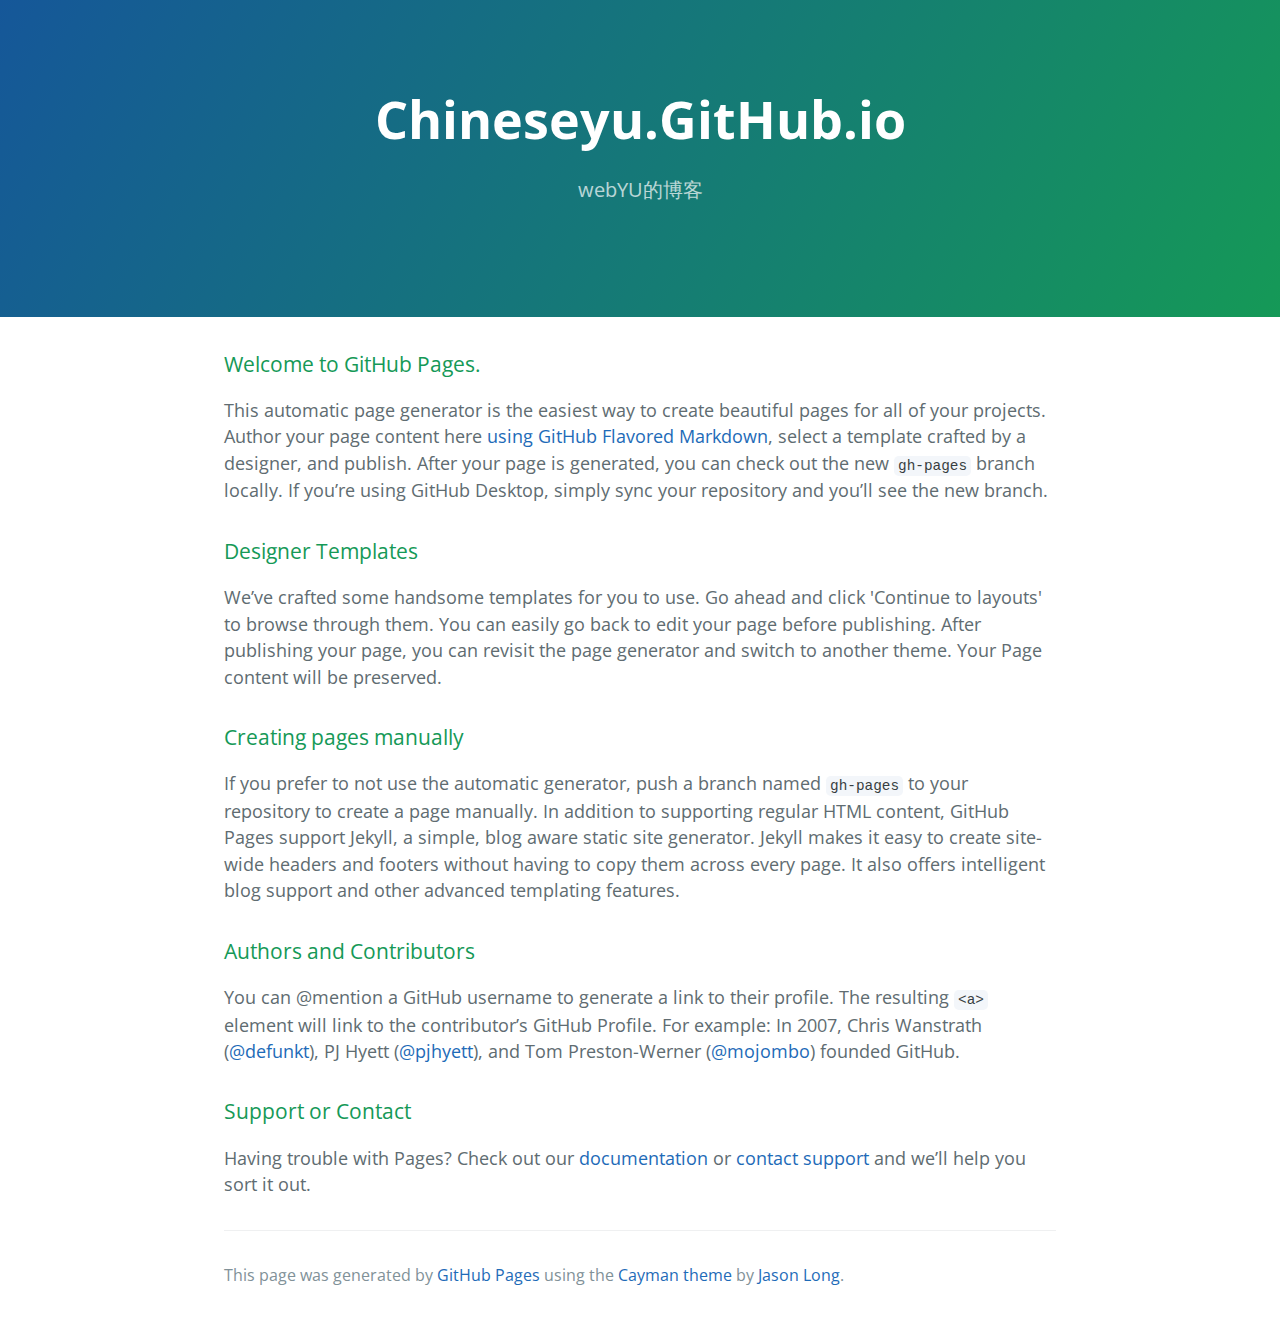
==== index.html @ 0df70039 "Replace master branch with page content via GitHub" ====
<!DOCTYPE html>
<html lang="en-us">
  <head>
    <meta charset="UTF-8">
    <title>Chineseyu.GitHub.io by chineseYU</title>
    <meta name="viewport" content="width=device-width, initial-scale=1">
    <link rel="stylesheet" type="text/css" href="stylesheets/normalize.css" media="screen">
    <link href='https://fonts.googleapis.com/css?family=Open+Sans:400,700' rel='stylesheet' type='text/css'>
    <link rel="stylesheet" type="text/css" href="stylesheets/stylesheet.css" media="screen">
    <link rel="stylesheet" type="text/css" href="stylesheets/github-light.css" media="screen">
  </head>
  <body>
    <section class="page-header">
      <h1 class="project-name">Chineseyu.GitHub.io</h1>
      <h2 class="project-tagline">webYU的博客</h2>
    </section>

    <section class="main-content">
      <h3>
<a id="welcome-to-github-pages" class="anchor" href="#welcome-to-github-pages" aria-hidden="true"><span aria-hidden="true" class="octicon octicon-link"></span></a>Welcome to GitHub Pages.</h3>

<p>This automatic page generator is the easiest way to create beautiful pages for all of your projects. Author your page content here <a href="https://guides.github.com/features/mastering-markdown/">using GitHub Flavored Markdown</a>, select a template crafted by a designer, and publish. After your page is generated, you can check out the new <code>gh-pages</code> branch locally. If you’re using GitHub Desktop, simply sync your repository and you’ll see the new branch.</p>

<h3>
<a id="designer-templates" class="anchor" href="#designer-templates" aria-hidden="true"><span aria-hidden="true" class="octicon octicon-link"></span></a>Designer Templates</h3>

<p>We’ve crafted some handsome templates for you to use. Go ahead and click 'Continue to layouts' to browse through them. You can easily go back to edit your page before publishing. After publishing your page, you can revisit the page generator and switch to another theme. Your Page content will be preserved.</p>

<h3>
<a id="creating-pages-manually" class="anchor" href="#creating-pages-manually" aria-hidden="true"><span aria-hidden="true" class="octicon octicon-link"></span></a>Creating pages manually</h3>

<p>If you prefer to not use the automatic generator, push a branch named <code>gh-pages</code> to your repository to create a page manually. In addition to supporting regular HTML content, GitHub Pages support Jekyll, a simple, blog aware static site generator. Jekyll makes it easy to create site-wide headers and footers without having to copy them across every page. It also offers intelligent blog support and other advanced templating features.</p>

<h3>
<a id="authors-and-contributors" class="anchor" href="#authors-and-contributors" aria-hidden="true"><span aria-hidden="true" class="octicon octicon-link"></span></a>Authors and Contributors</h3>

<p>You can @mention a GitHub username to generate a link to their profile. The resulting <code>&lt;a&gt;</code> element will link to the contributor’s GitHub Profile. For example: In 2007, Chris Wanstrath (<a href="https://github.com/defunkt" class="user-mention">@defunkt</a>), PJ Hyett (<a href="https://github.com/pjhyett" class="user-mention">@pjhyett</a>), and Tom Preston-Werner (<a href="https://github.com/mojombo" class="user-mention">@mojombo</a>) founded GitHub.</p>

<h3>
<a id="support-or-contact" class="anchor" href="#support-or-contact" aria-hidden="true"><span aria-hidden="true" class="octicon octicon-link"></span></a>Support or Contact</h3>

<p>Having trouble with Pages? Check out our <a href="https://help.github.com/pages">documentation</a> or <a href="https://github.com/contact">contact support</a> and we’ll help you sort it out.</p>

      <footer class="site-footer">

        <span class="site-footer-credits">This page was generated by <a href="https://pages.github.com">GitHub Pages</a> using the <a href="https://github.com/jasonlong/cayman-theme">Cayman theme</a> by <a href="https://twitter.com/jasonlong">Jason Long</a>.</span>
      </footer>

    </section>

  
  </body>
</html>
---- stylesheets/stylesheet.css ----
* {
  box-sizing: border-box; }

body {
  padding: 0;
  margin: 0;
  font-family: "Open Sans", "Helvetica Neue", Helvetica, Arial, sans-serif;
  font-size: 16px;
  line-height: 1.5;
  color: #606c71; }

a {
  color: #1e6bb8;
  text-decoration: none; }
  a:hover {
    text-decoration: underline; }

.btn {
  display: inline-block;
  margin-bottom: 1rem;
  color: rgba(255, 255, 255, 0.7);
  background-color: rgba(255, 255, 255, 0.08);
  border-color: rgba(255, 255, 255, 0.2);
  border-style: solid;
  border-width: 1px;
  border-radius: 0.3rem;
  transition: color 0.2s, background-color 0.2s, border-color 0.2s; }
  .btn + .btn {
    margin-left: 1rem; }

.btn:hover {
  color: rgba(255, 255, 255, 0.8);
  text-decoration: none;
  background-color: rgba(255, 255, 255, 0.2);
  border-color: rgba(255, 255, 255, 0.3); }

@media screen and (min-width: 64em) {
  .btn {
    padding: 0.75rem 1rem; } }

@media screen and (min-width: 42em) and (max-width: 64em) {
  .btn {
    padding: 0.6rem 0.9rem;
    font-size: 0.9rem; } }

@media screen and (max-width: 42em) {
  .btn {
    display: block;
    width: 100%;
    padding: 0.75rem;
    font-size: 0.9rem; }
    .btn + .btn {
      margin-top: 1rem;
      margin-left: 0; } }

.page-header {
  color: #fff;
  text-align: center;
  background-color: #159957;
  background-image: linear-gradient(120deg, #155799, #159957); }

@media screen and (min-width: 64em) {
  .page-header {
    padding: 5rem 6rem; } }

@media screen and (min-width: 42em) and (max-width: 64em) {
  .page-header {
    padding: 3rem 4rem; } }

@media screen and (max-width: 42em) {
  .page-header {
    padding: 2rem 1rem; } }

.project-name {
  margin-top: 0;
  margin-bottom: 0.1rem; }

@media screen and (min-width: 64em) {
  .project-name {
    font-size: 3.25rem; } }

@media screen and (min-width: 42em) and (max-width: 64em) {
  .project-name {
    font-size: 2.25rem; } }

@media screen and (max-width: 42em) {
  .project-name {
    font-size: 1.75rem; } }

.project-tagline {
  margin-bottom: 2rem;
  font-weight: normal;
  opacity: 0.7; }

@media screen and (min-width: 64em) {
  .project-tagline {
    font-size: 1.25rem; } }

@media screen and (min-width: 42em) and (max-width: 64em) {
  .project-tagline {
    font-size: 1.15rem; } }

@media screen and (max-width: 42em) {
  .project-tagline {
    font-size: 1rem; } }

.main-content :first-child {
  margin-top: 0; }
.main-content img {
  max-width: 100%; }
.main-content h1, .main-content h2, .main-content h3, .main-content h4, .main-content h5, .main-content h6 {
  margin-top: 2rem;
  margin-bottom: 1rem;
  font-weight: normal;
  color: #159957; }
.main-content p {
  margin-bottom: 1em; }
.main-content code {
  padding: 2px 4px;
  font-family: Consolas, "Liberation Mono", Menlo, Courier, monospace;
  font-size: 0.9rem;
  color: #383e41;
  background-color: #f3f6fa;
  border-radius: 0.3rem; }
.main-content pre {
  padding: 0.8rem;
  margin-top: 0;
  margin-bottom: 1rem;
  font: 1rem Consolas, "Liberation Mono", Menlo, Courier, monospace;
  color: #567482;
  word-wrap: normal;
  background-color: #f3f6fa;
  border: solid 1px #dce6f0;
  border-radius: 0.3rem; }
  .main-content pre > code {
    padding: 0;
    margin: 0;
    font-size: 0.9rem;
    color: #567482;
    word-break: normal;
    white-space: pre;
    background: transparent;
    border: 0; }
.main-content .highlight {
  margin-bottom: 1rem; }
  .main-content .highlight pre {
    margin-bottom: 0;
    word-break: normal; }
.main-content .highlight pre, .main-content pre {
  padding: 0.8rem;
  overflow: auto;
  font-size: 0.9rem;
  line-height: 1.45;
  border-radius: 0.3rem; }
.main-content pre code, .main-content pre tt {
  display: inline;
  max-width: initial;
  padding: 0;
  margin: 0;
  overflow: initial;
  line-height: inherit;
  word-wrap: normal;
  background-color: transparent;
  border: 0; }
  .main-content pre code:before, .main-content pre code:after, .main-content pre tt:before, .main-content pre tt:after {
    content: normal; }
.main-content ul, .main-content ol {
  margin-top: 0; }
.main-content blockquote {
  padding: 0 1rem;
  margin-left: 0;
  color: #819198;
  border-left: 0.3rem solid #dce6f0; }
  .main-content blockquote > :first-child {
    margin-top: 0; }
  .main-content blockquote > :last-child {
    margin-bottom: 0; }
.main-content table {
  display: block;
  width: 100%;
  overflow: auto;
  word-break: normal;
  word-break: keep-all; }
  .main-content table th {
    font-weight: bold; }
  .main-content table th, .main-content table td {
    padding: 0.5rem 1rem;
    border: 1px solid #e9ebec; }
.main-content dl {
  padding: 0; }
  .main-content dl dt {
    padding: 0;
    margin-top: 1rem;
    font-size: 1rem;
    font-weight: bold; }
  .main-content dl dd {
    padding: 0;
    margin-bottom: 1rem; }
.main-content hr {
  height: 2px;
  padding: 0;
  margin: 1rem 0;
  background-color: #eff0f1;
  border: 0; }

@media screen and (min-width: 64em) {
  .main-content {
    max-width: 64rem;
    padding: 2rem 6rem;
    margin: 0 auto;
    font-size: 1.1rem; } }

@media screen and (min-width: 42em) and (max-width: 64em) {
  .main-content {
    padding: 2rem 4rem;
    font-size: 1.1rem; } }

@media screen and (max-width: 42em) {
  .main-content {
    padding: 2rem 1rem;
    font-size: 1rem; } }

.site-footer {
  padding-top: 2rem;
  margin-top: 2rem;
  border-top: solid 1px #eff0f1; }

.site-footer-owner {
  display: block;
  font-weight: bold; }

.site-footer-credits {
  color: #819198; }

@media screen and (min-width: 64em) {
  .site-footer {
    font-size: 1rem; } }

@media screen and (min-width: 42em) and (max-width: 64em) {
  .site-footer {
    font-size: 1rem; } }

@media screen and (max-width: 42em) {
  .site-footer {
    font-size: 0.9rem; } }
---- stylesheets/github-light.css ----
/*
The MIT License (MIT)

Copyright (c) 2016 GitHub, Inc.

Permission is hereby granted, free of charge, to any person obtaining a copy
of this software and associated documentation files (the "Software"), to deal
in the Software without restriction, including without limitation the rights
to use, copy, modify, merge, publish, distribute, sublicense, and/or sell
copies of the Software, and to permit persons to whom the Software is
furnished to do so, subject to the following conditions:

The above copyright notice and this permission notice shall be included in all
copies or substantial portions of the Software.

THE SOFTWARE IS PROVIDED "AS IS", WITHOUT WARRANTY OF ANY KIND, EXPRESS OR
IMPLIED, INCLUDING BUT NOT LIMITED TO THE WARRANTIES OF MERCHANTABILITY,
FITNESS FOR A PARTICULAR PURPOSE AND NONINFRINGEMENT. IN NO EVENT SHALL THE
AUTHORS OR COPYRIGHT HOLDERS BE LIABLE FOR ANY CLAIM, DAMAGES OR OTHER
LIABILITY, WHETHER IN AN ACTION OF CONTRACT, TORT OR OTHERWISE, ARISING FROM,
OUT OF OR IN CONNECTION WITH THE SOFTWARE OR THE USE OR OTHER DEALINGS IN THE
SOFTWARE.

*/

.pl-c /* comment */ {
  color: #969896;
}

.pl-c1 /* constant, variable.other.constant, support, meta.property-name, support.constant, support.variable, meta.module-reference, markup.raw, meta.diff.header */,
.pl-s .pl-v /* string variable */ {
  color: #0086b3;
}

.pl-e /* entity */,
.pl-en /* entity.name */ {
  color: #795da3;
}

.pl-smi /* variable.parameter.function, storage.modifier.package, storage.modifier.import, storage.type.java, variable.other */,
.pl-s .pl-s1 /* string source */ {
  color: #333;
}

.pl-ent /* entity.name.tag */ {
  color: #63a35c;
}

.pl-k /* keyword, storage, storage.type */ {
  color: #a71d5d;
}

.pl-s /* string */,
.pl-pds /* punctuation.definition.string, string.regexp.character-class */,
.pl-s .pl-pse .pl-s1 /* string punctuation.section.embedded source */,
.pl-sr /* string.regexp */,
.pl-sr .pl-cce /* string.regexp constant.character.escape */,
.pl-sr .pl-sre /* string.regexp source.ruby.embedded */,
.pl-sr .pl-sra /* string.regexp string.regexp.arbitrary-repitition */ {
  color: #183691;
}

.pl-v /* variable */ {
  color: #ed6a43;
}

.pl-id /* invalid.deprecated */ {
  color: #b52a1d;
}

.pl-ii /* invalid.illegal */ {
  color: #f8f8f8;
  background-color: #b52a1d;
}

.pl-sr .pl-cce /* string.regexp constant.character.escape */ {
  font-weight: bold;
  color: #63a35c;
}

.pl-ml /* markup.list */ {
  color: #693a17;
}

.pl-mh /* markup.heading */,
.pl-mh .pl-en /* markup.heading entity.name */,
.pl-ms /* meta.separator */ {
  font-weight: bold;
  color: #1d3e81;
}

.pl-mq /* markup.quote */ {
  color: #008080;
}

.pl-mi /* markup.italic */ {
  font-style: italic;
  color: #333;
}

.pl-mb /* markup.bold */ {
  font-weight: bold;
  color: #333;
}

.pl-md /* markup.deleted, meta.diff.header.from-file */ {
  color: #bd2c00;
  background-color: #ffecec;
}

.pl-mi1 /* markup.inserted, meta.diff.header.to-file */ {
  color: #55a532;
  background-color: #eaffea;
}

.pl-mdr /* meta.diff.range */ {
  font-weight: bold;
  color: #795da3;
}

.pl-mo /* meta.output */ {
  color: #1d3e81;
}
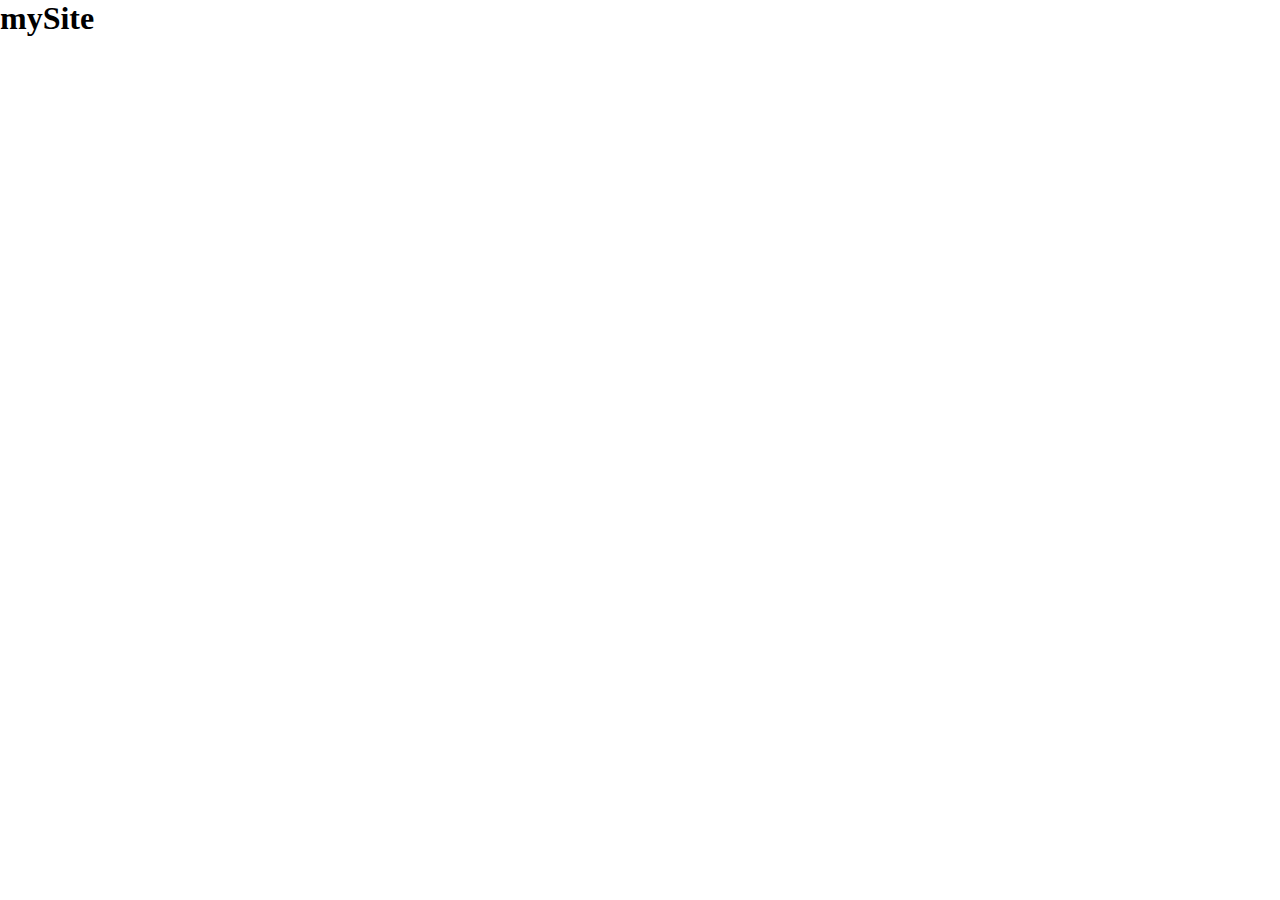
==== commit 0b206a15: "big change" ====
--- a/index.html
+++ b/index.html
@@ -4,50 +4,15 @@
     <meta charset="UTF-8">
     <title>Chineseyu.GitHub.io by chineseYU</title>
     <meta name="viewport" content="width=device-width, initial-scale=1">
+    <link rel="icon" href="img/favicon.ico">
     <link rel="stylesheet" type="text/css" href="stylesheets/normalize.css" media="screen">
-    <link href='https://fonts.googleapis.com/css?family=Open+Sans:400,700' rel='stylesheet' type='text/css'>
-    <link rel="stylesheet" type="text/css" href="stylesheets/stylesheet.css" media="screen">
-    <link rel="stylesheet" type="text/css" href="stylesheets/github-light.css" media="screen">
+    <style media="screen">
+      * {margin: 0;padding: 0;}
+    </style>
   </head>
   <body>
-    <section class="page-header">
-      <h1 class="project-name">Chineseyu.GitHub.io</h1>
-      <h2 class="project-tagline">webYU的博客</h2>
-    </section>
-
-    <section class="main-content">
-      <h3>
-<a id="welcome-to-github-pages" class="anchor" href="#welcome-to-github-pages" aria-hidden="true"><span aria-hidden="true" class="octicon octicon-link"></span></a>Welcome to GitHub Pages.</h3>
-
-<p>This automatic page generator is the easiest way to create beautiful pages for all of your projects. Author your page content here <a href="https://guides.github.com/features/mastering-markdown/">using GitHub Flavored Markdown</a>, select a template crafted by a designer, and publish. After your page is generated, you can check out the new <code>gh-pages</code> branch locally. If you’re using GitHub Desktop, simply sync your repository and you’ll see the new branch.</p>
-
-<h3>
-<a id="designer-templates" class="anchor" href="#designer-templates" aria-hidden="true"><span aria-hidden="true" class="octicon octicon-link"></span></a>Designer Templates</h3>
-
-<p>We’ve crafted some handsome templates for you to use. Go ahead and click 'Continue to layouts' to browse through them. You can easily go back to edit your page before publishing. After publishing your page, you can revisit the page generator and switch to another theme. Your Page content will be preserved.</p>
-
-<h3>
-<a id="creating-pages-manually" class="anchor" href="#creating-pages-manually" aria-hidden="true"><span aria-hidden="true" class="octicon octicon-link"></span></a>Creating pages manually</h3>
-
-<p>If you prefer to not use the automatic generator, push a branch named <code>gh-pages</code> to your repository to create a page manually. In addition to supporting regular HTML content, GitHub Pages support Jekyll, a simple, blog aware static site generator. Jekyll makes it easy to create site-wide headers and footers without having to copy them across every page. It also offers intelligent blog support and other advanced templating features.</p>
-
-<h3>
-<a id="authors-and-contributors" class="anchor" href="#authors-and-contributors" aria-hidden="true"><span aria-hidden="true" class="octicon octicon-link"></span></a>Authors and Contributors</h3>
-
-<p>You can @mention a GitHub username to generate a link to their profile. The resulting <code>&lt;a&gt;</code> element will link to the contributor’s GitHub Profile. For example: In 2007, Chris Wanstrath (<a href="https://github.com/defunkt" class="user-mention">@defunkt</a>), PJ Hyett (<a href="https://github.com/pjhyett" class="user-mention">@pjhyett</a>), and Tom Preston-Werner (<a href="https://github.com/mojombo" class="user-mention">@mojombo</a>) founded GitHub.</p>
-
-<h3>
-<a id="support-or-contact" class="anchor" href="#support-or-contact" aria-hidden="true"><span aria-hidden="true" class="octicon octicon-link"></span></a>Support or Contact</h3>
-
-<p>Having trouble with Pages? Check out our <a href="https://help.github.com/pages">documentation</a> or <a href="https://github.com/contact">contact support</a> and we’ll help you sort it out.</p>
-
-      <footer class="site-footer">
-
-        <span class="site-footer-credits">This page was generated by <a href="https://pages.github.com">GitHub Pages</a> using the <a href="https://github.com/jasonlong/cayman-theme">Cayman theme</a> by <a href="https://twitter.com/jasonlong">Jason Long</a>.</span>
-      </footer>
-
-    </section>
-
-  
+    <div id="container">
+      <h1>mySite</h1>
+    </div>
   </body>
 </html>
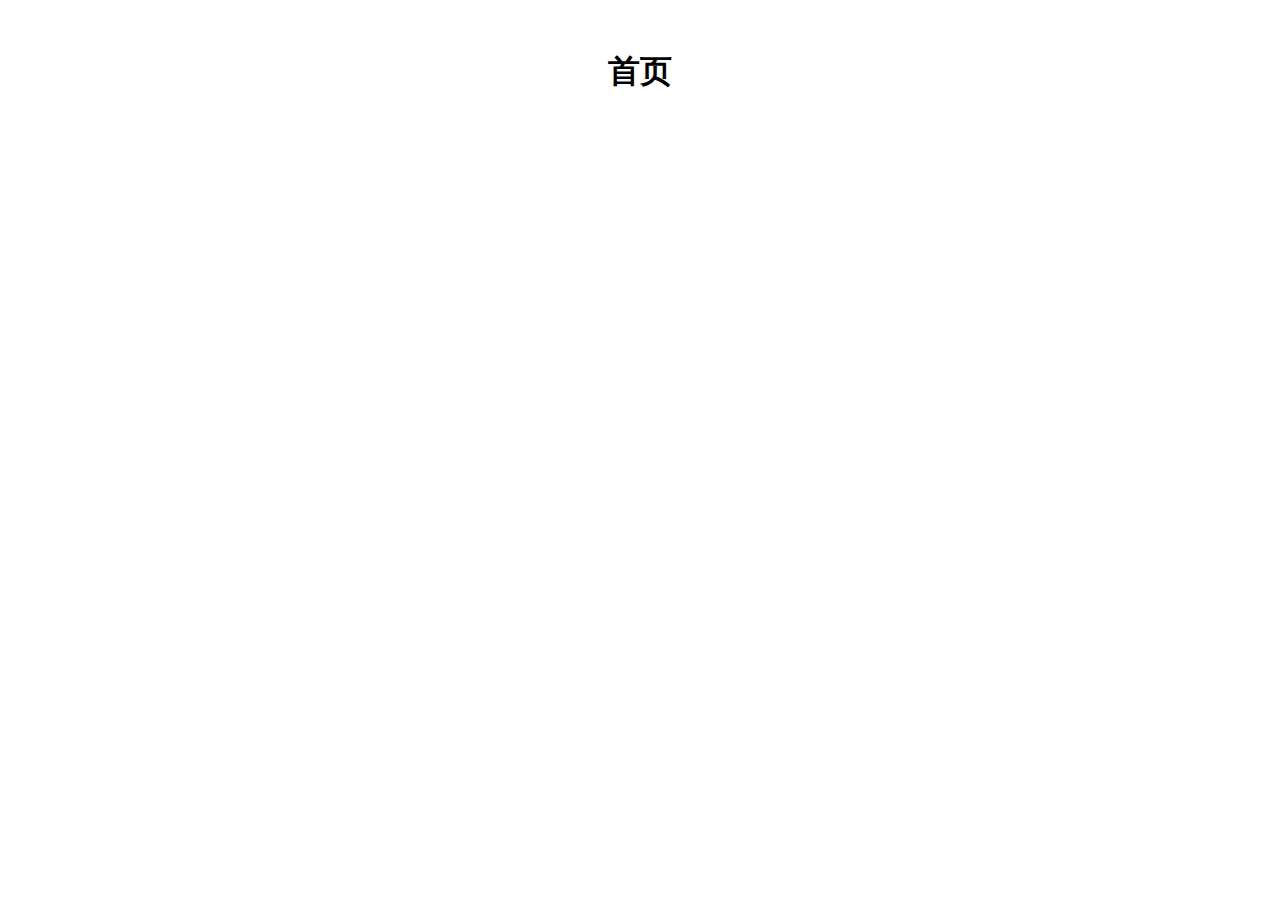
==== commit 31928371: "add js and css" ====
--- a/index.html
+++ b/index.html
@@ -5,14 +5,17 @@
     <title>Chineseyu.GitHub.io by chineseYU</title>
     <meta name="viewport" content="width=device-width, initial-scale=1">
     <link rel="icon" href="img/favicon.ico">
-    <link rel="stylesheet" type="text/css" href="stylesheets/normalize.css" media="screen">
-    <style media="screen">
-      * {margin: 0;padding: 0;}
-    </style>
+    <link rel="stylesheet" href="lib/css/swiper-4.0.7.min.css">
+    <link rel="stylesheet" type="text/css" href="lib/css/normalize.css" media="screen">
+    <link rel="stylesheet" type="text/css" href="css/index.css" media="screen">
   </head>
   <body>
     <div id="container">
-      <h1>mySite</h1>
+      <h1>首页</h1>
     </div>
   </body>
+  <script src="lib/js/jquery-1.8.3.min.js" charset="utf-8"></script>
+  <script src="lib/js/axios.min.js" charset="utf-8"></script>
+  <script src="lib/js/swiper-4.0.7.min.js" charset="utf-8"></script>
+  <script src="lib/js/vue-2.4.js" charset="utf-8"></script>
 </html>
--- a/css/index.css
+++ b/css/index.css
@@ -0,0 +1 @@
+h1 {text-align: center;height: 100px;line-height: 100px;}
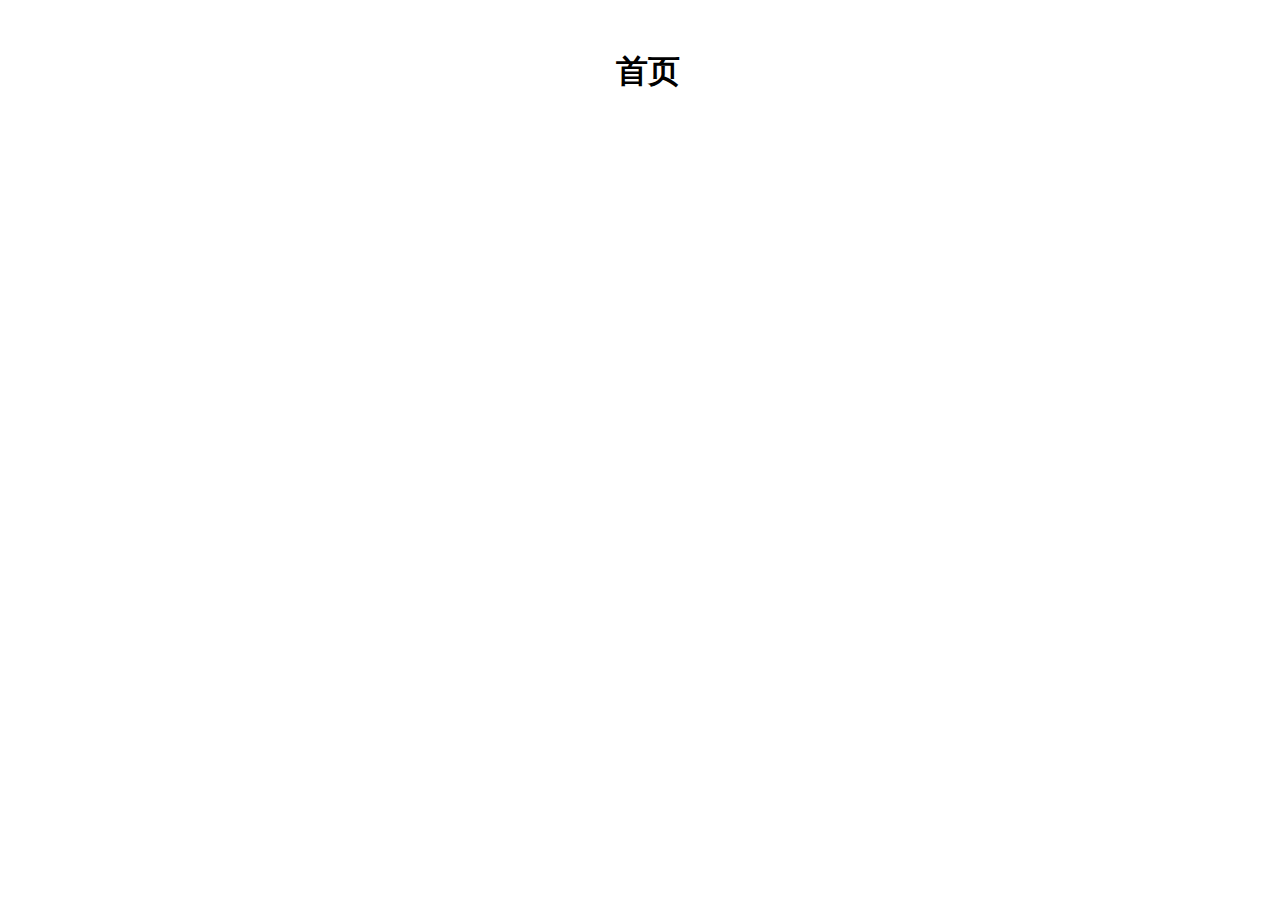
==== commit ae95f4e3: "add pages and little changes" ====
--- a/index.html
+++ b/index.html
@@ -1,13 +1,27 @@
 <!DOCTYPE html>
-<html lang="en-us">
+<html lang="en">
   <head>
     <meta charset="UTF-8">
     <title>Chineseyu.GitHub.io by chineseYU</title>
+    <link rel="icon" href="img/favicon.ico">
     <meta name="viewport" content="width=device-width, initial-scale=1">
-    <link rel="icon" href="img/favicon.ico">
     <link rel="stylesheet" href="lib/css/swiper-4.0.7.min.css">
     <link rel="stylesheet" type="text/css" href="lib/css/normalize.css" media="screen">
     <link rel="stylesheet" type="text/css" href="css/index.css" media="screen">
+    <script type="text/javascript">
+      function IsPC(){
+        var userAgentInfo = navigator.userAgent;
+        var Agents = new Array("Android", "iPhone", "SymbianOS", "Windows Phone", "iPad", "iPod");
+        var flag = true;
+        for (var v = 0; v < Agents.length; v++) {
+          if (userAgentInfo.indexOf(Agents[v]) > 0) { flag = false; break; }
+        }
+        return flag;
+      }
+      if(IsPC()) {} else {
+        location.href = 'phone.html';
+      }
+    </script>
   </head>
   <body>
     <div id="container">
--- a/css/index.css
+++ b/css/index.css
@@ -1 +1,2 @@
+html, body {width: 100%;min-height: 100%;}
 h1 {text-align: center;height: 100px;line-height: 100px;}
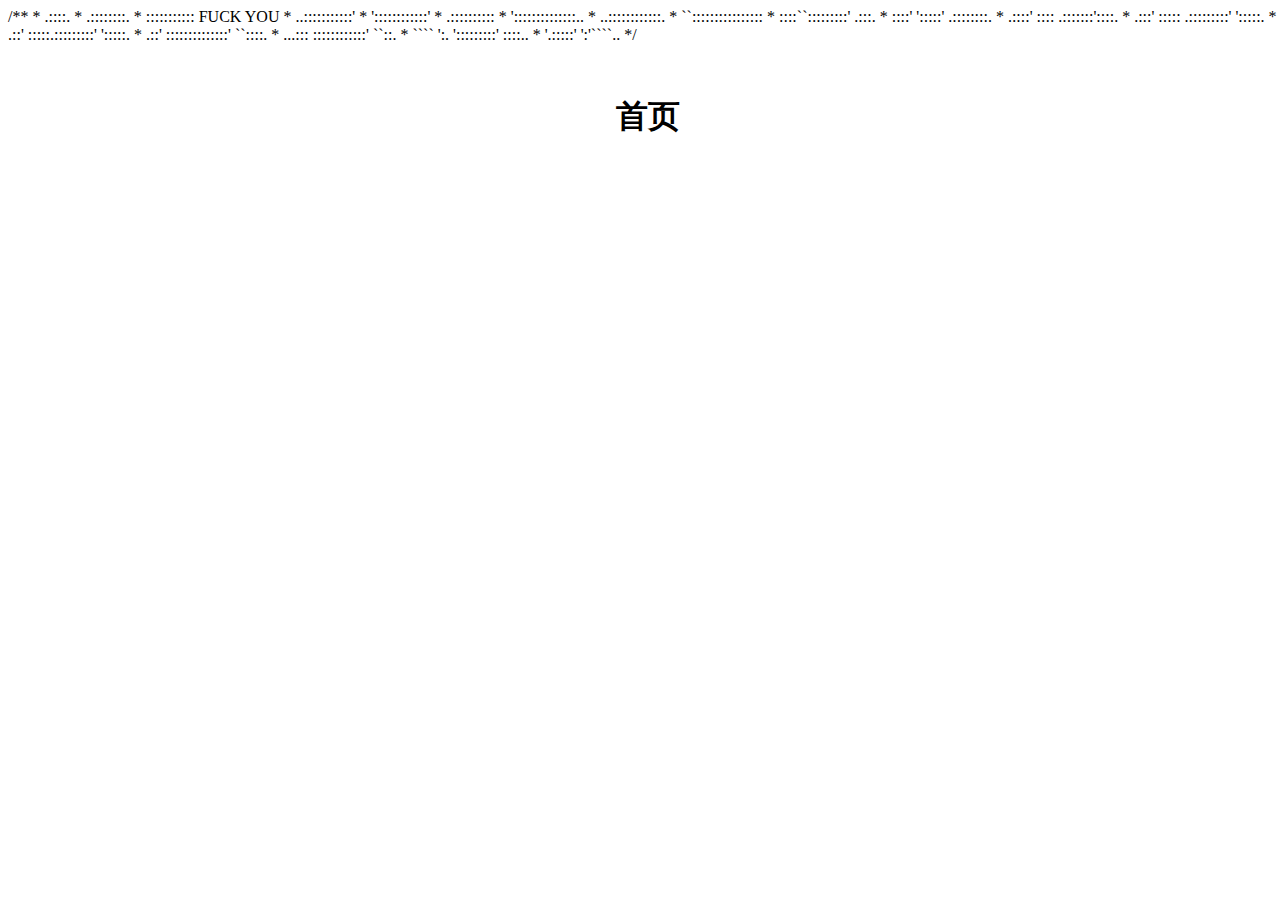
==== commit 8d5725a8: "none" ====
--- a/index.html
+++ b/index.html
@@ -1,3 +1,23 @@
+/**
+ *                    .::::.
+ *                  .::::::::.
+ *                 :::::::::::  FUCK YOU
+ *             ..:::::::::::'
+ *           '::::::::::::'
+ *             .::::::::::
+ *        '::::::::::::::..
+ *             ..::::::::::::.
+ *           ``::::::::::::::::
+ *            ::::``:::::::::'        .:::.
+ *           ::::'   ':::::'       .::::::::.
+ *         .::::'      ::::     .:::::::'::::.
+ *        .:::'       :::::  .:::::::::' ':::::.
+ *       .::'        :::::.:::::::::'      ':::::.
+ *      .::'         ::::::::::::::'         ``::::.
+ *  ...:::           ::::::::::::'              ``::.
+ * ```` ':.          ':::::::::'                  ::::..
+ *                    '.:::::'                    ':'````..
+ */
 <!DOCTYPE html>
 <html lang="en">
   <head>
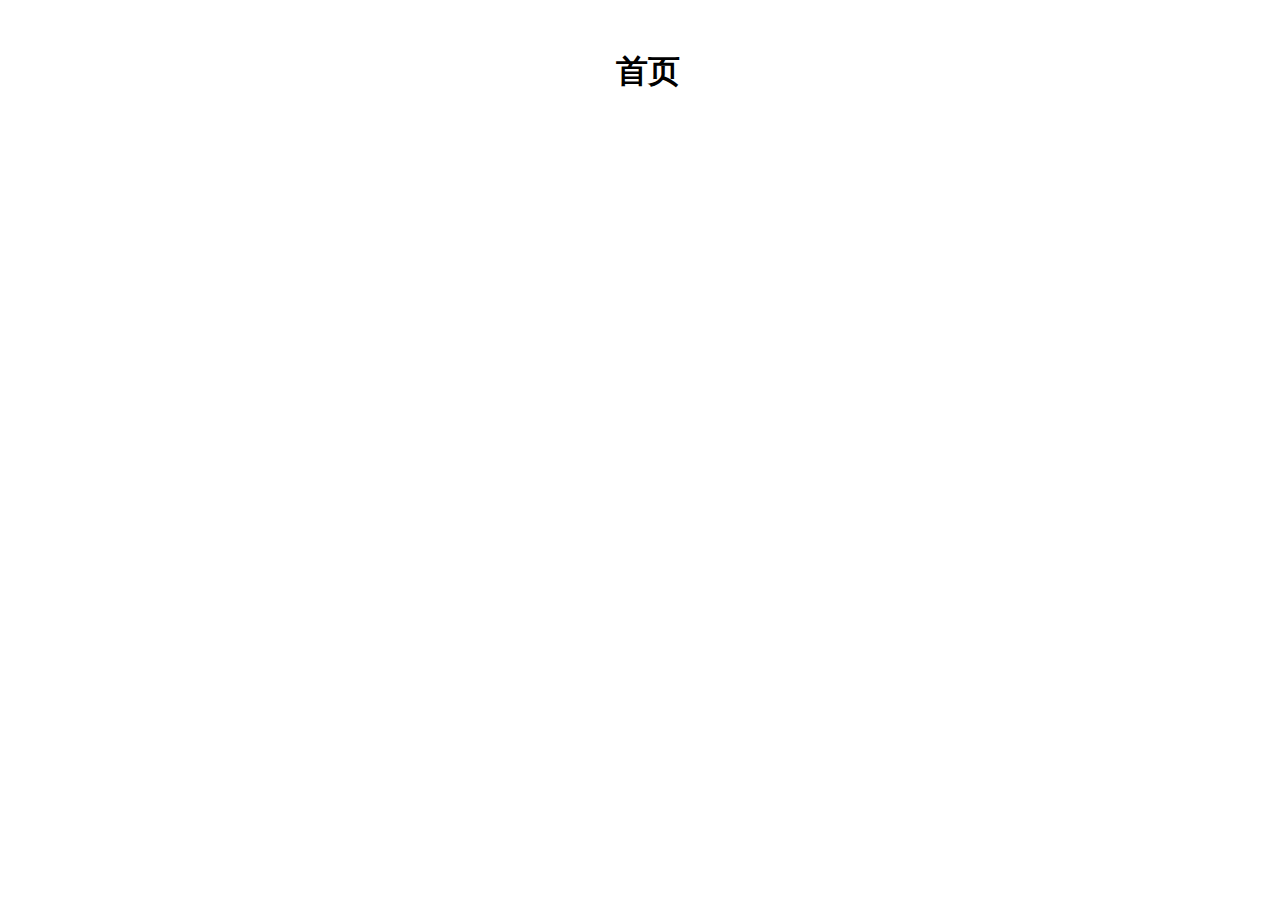
==== commit 5f6c111f: "none" ====
--- a/index.html
+++ b/index.html
@@ -1,23 +1,3 @@
-/**
- *                    .::::.
- *                  .::::::::.
- *                 :::::::::::  FUCK YOU
- *             ..:::::::::::'
- *           '::::::::::::'
- *             .::::::::::
- *        '::::::::::::::..
- *             ..::::::::::::.
- *           ``::::::::::::::::
- *            ::::``:::::::::'        .:::.
- *           ::::'   ':::::'       .::::::::.
- *         .::::'      ::::     .:::::::'::::.
- *        .:::'       :::::  .:::::::::' ':::::.
- *       .::'        :::::.:::::::::'      ':::::.
- *      .::'         ::::::::::::::'         ``::::.
- *  ...:::           ::::::::::::'              ``::.
- * ```` ':.          ':::::::::'                  ::::..
- *                    '.:::::'                    ':'````..
- */
 <!DOCTYPE html>
 <html lang="en">
   <head>
@@ -52,4 +32,30 @@
   <script src="lib/js/axios.min.js" charset="utf-8"></script>
   <script src="lib/js/swiper-4.0.7.min.js" charset="utf-8"></script>
   <script src="lib/js/vue-2.4.js" charset="utf-8"></script>
+
+  <script>
+    var debug = "\
+    /**\
+    *                    .::::.\
+    *                  .::::::::.\
+    *                 :::::::::::  FUCK YOU\
+    *             ..:::::::::::'\
+    *           '::::::::::::'\
+    *             .::::::::::\
+    *        '::::::::::::::..\
+    *             ..::::::::::::.\
+    *           ``::::::::::::::::\
+    *            ::::``:::::::::'        .:::.\
+    *           ::::'   ':::::'       .::::::::.\
+    *         .::::'      ::::     .:::::::'::::.\
+    *        .:::'       :::::  .:::::::::' ':::::.\
+    *       .::'        :::::.:::::::::'      ':::::.\
+    *      .::'         ::::::::::::::'         ``::::.\
+    *  ...:::           ::::::::::::'              ``::.\
+    * ```` ':.          ':::::::::'                  ::::..\
+    *                    '.:::::'                    ':'````..\
+    */\
+    "
+    console.log(debug)
+  </script>
 </html>
